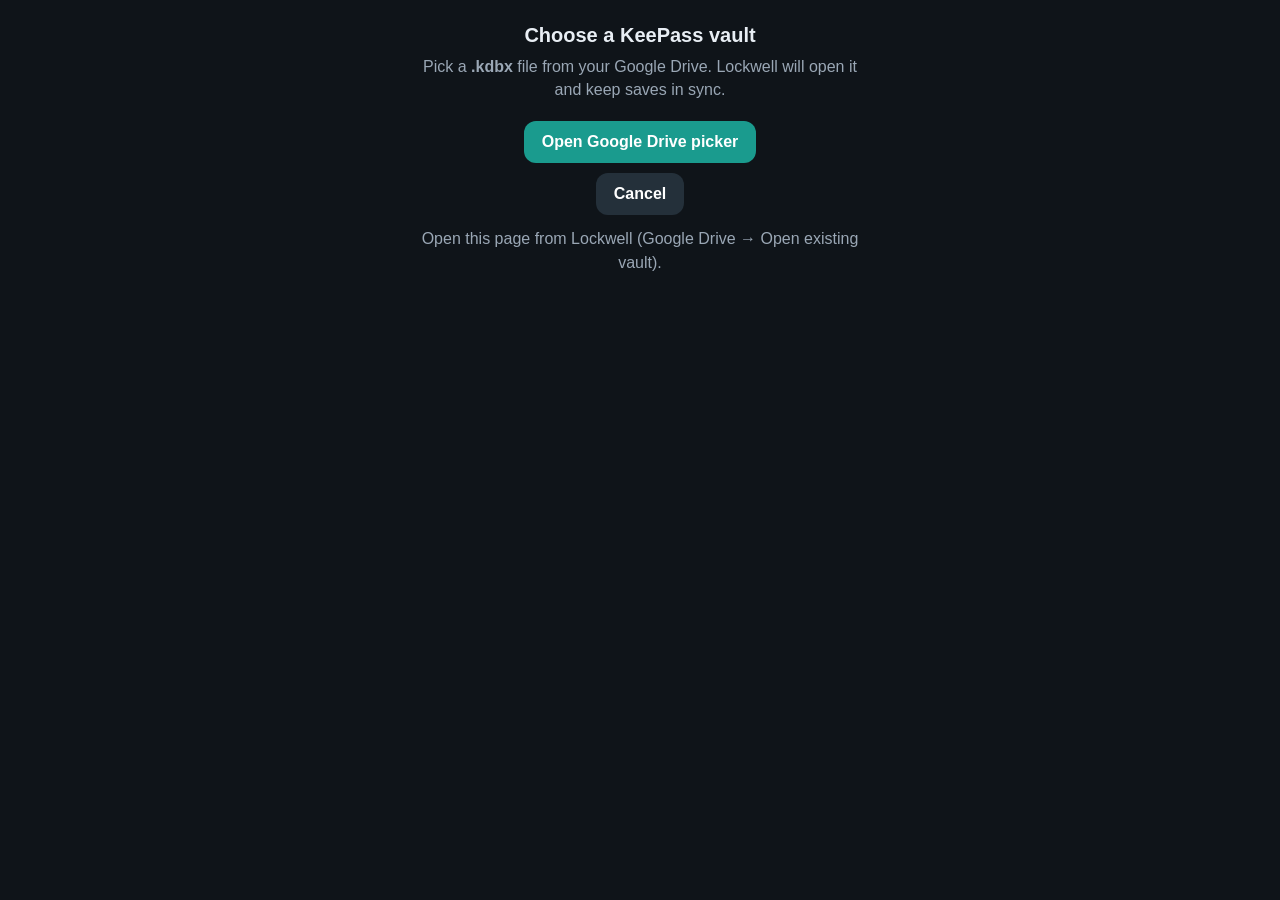
==== drive-picker/index.html @ cf8a75f2 "Add Google Drive picker page for Lockwell Safari handoff. Co-authored-by: Cursor <cursoragent@cursor" ====
<!DOCTYPE html>
<html lang="en">
<head>
  <meta charset="utf-8" />
  <meta name="viewport" content="width=device-width, initial-scale=1" />
  <title>Lockwell — Choose Drive vault</title>
  <style>
    body {
      margin: 0;
      font-family: -apple-system, BlinkMacSystemFont, "Segoe UI", sans-serif;
      background: #0f1419;
      color: #e8eef4;
      min-height: 100vh;
      display: flex;
      flex-direction: column;
      align-items: center;
      justify-content: flex-start;
      padding: 24px 16px;
      box-sizing: border-box;
    }
    h1 { font-size: 1.25rem; font-weight: 600; margin: 0 0 8px; }
    p { color: #9aa7b5; margin: 0 0 20px; text-align: center; max-width: 28rem; line-height: 1.45; }
    #status { color: #9aa7b5; margin-top: 12px; }
    button {
      appearance: none;
      border: 0;
      border-radius: 12px;
      padding: 12px 18px;
      font-size: 1rem;
      font-weight: 600;
      background: #1a9b8e;
      color: #fff;
      cursor: pointer;
    }
    button.secondary { background: #24303a; margin-top: 10px; }
    .err { color: #ff8a80; }
  </style>
  <script src="https://apis.google.com/js/api.js"></script>
</head>
<body>
  <h1>Choose a KeePass vault</h1>
  <p>Pick a <strong>.kdbx</strong> file from your Google Drive. Lockwell will open it and keep saves in sync.</p>
  <button type="button" id="pick">Open Google Drive picker</button>
  <button type="button" id="cancel" class="secondary">Cancel</button>
  <p id="status">Loading…</p>
  <script>
(function () {
  var RETURN = 'com.lockwell.app://drive-picker';
  var hash = location.hash ? location.hash.slice(1) : '';
  var params = new URLSearchParams(hash);
  var token = params.get('access_token') || '';
  var apiKey = params.get('api_key') || '';
  var appId = params.get('app_id') || '375269897047';
  // Drop secrets from the address bar after reading (fragment never hit the server).
  if (history.replaceState) {
    history.replaceState(null, '', location.pathname + location.search);
  }

  var statusEl = document.getElementById('status');
  function setStatus(msg, isErr) {
    statusEl.textContent = msg;
    statusEl.className = isErr ? 'err' : '';
  }
  function goBack(qs) {
    window.location.href = RETURN + (qs ? ('?' + qs) : '');
  }

  document.getElementById('cancel').onclick = function () {
    goBack('cancel=1');
  };

  if (!token || !apiKey) {
    setStatus('Open this page from Lockwell (Google Drive → Open existing vault).', true);
    document.getElementById('pick').disabled = true;
    return;
  }

  setStatus('Ready — tap the button to browse Google Drive.');

  function onPicked(data) {
    if (data.action === google.picker.Action.PICKED && data.docs && data.docs[0]) {
      var d = data.docs[0];
      var name = d.name || 'vault.kdbx';
      goBack(
        'id=' + encodeURIComponent(d.id) +
        '&name=' + encodeURIComponent(name)
      );
    } else if (data.action === google.picker.Action.CANCEL) {
      goBack('cancel=1');
    }
  }

  function createPicker() {
    try {
      var view = new google.picker.DocsView(google.picker.ViewId.DOCS)
        .setIncludeFolders(true)
        .setSelectFolderEnabled(false)
        .setOwnedByMe(true)
        .setMode(google.picker.DocsViewMode.LIST);
      var picker = new google.picker.PickerBuilder()
        .addView(view)
        .setOAuthToken(token)
        .setDeveloperKey(apiKey)
        .setAppId(appId)
        .setOrigin(window.location.protocol + '//' + window.location.host)
        .setCallback(onPicked)
        .setTitle('Choose a KeePass .kdbx')
        .build();
      picker.setVisible(true);
      setStatus('Pick your .kdbx vault…');
    } catch (e) {
      setStatus((e && e.message) || 'Could not open Google Drive picker.', true);
    }
  }

  document.getElementById('pick').onclick = function () {
    setStatus('Opening Google Drive…');
    gapi.load('picker', { callback: createPicker });
  };

  // Auto-open picker once scripts are ready.
  gapi.load('picker', {
    callback: function () {
      setStatus('Ready — opening Google Drive…');
      createPicker();
    },
  });
})();
  </script>
</body>
</html>
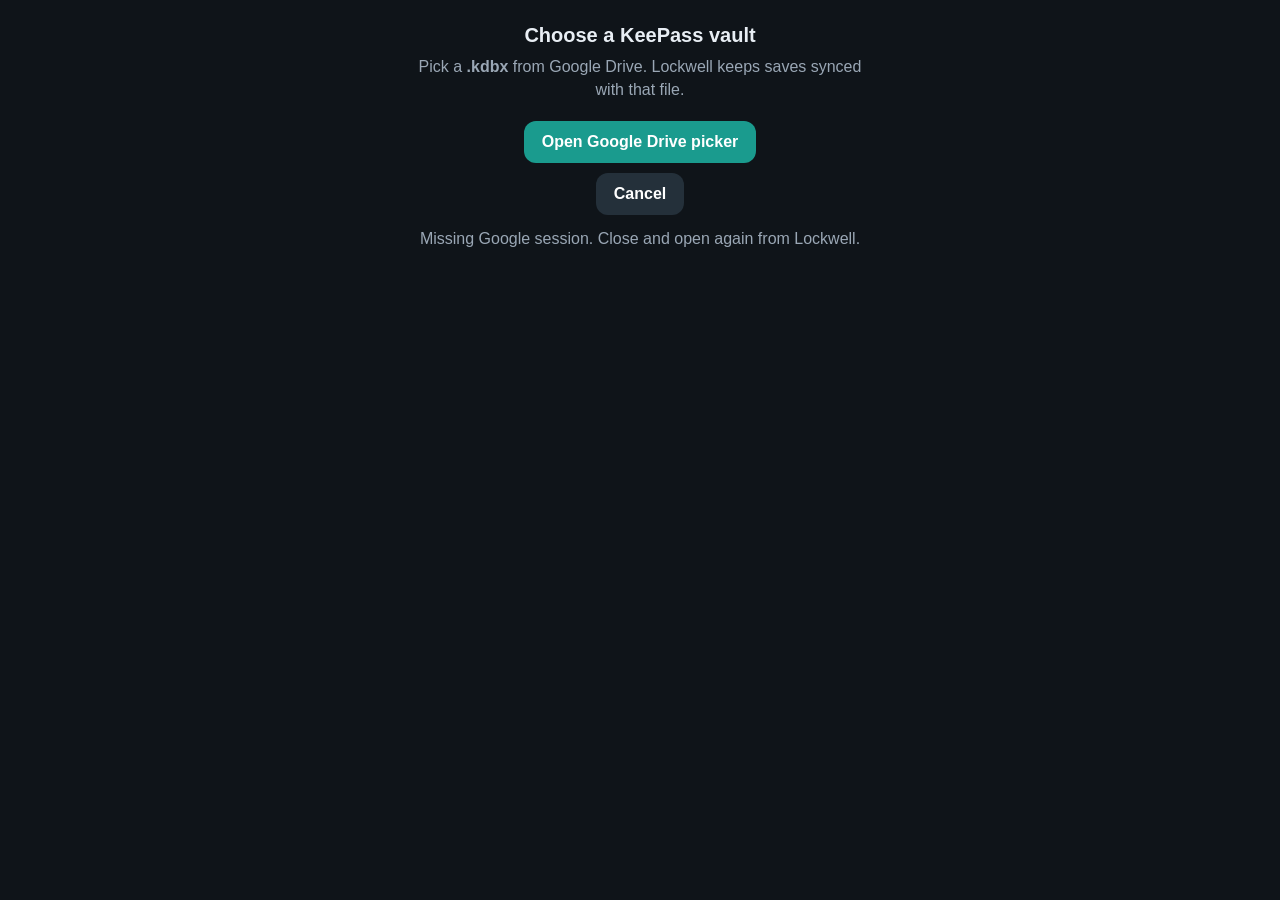
==== commit 0f3f1a40: "Drive picker: OAuth-token-only, query params, block account UI. Co-authored-by: Cursor <cursoragent@" ====
--- a/drive-picker/index.html
+++ b/drive-picker/index.html
@@ -20,7 +20,7 @@
     }
     h1 { font-size: 1.25rem; font-weight: 600; margin: 0 0 8px; }
     p { color: #9aa7b5; margin: 0 0 20px; text-align: center; max-width: 28rem; line-height: 1.45; }
-    #status { color: #9aa7b5; margin-top: 12px; }
+    #status { color: #9aa7b5; margin-top: 12px; text-align: center; max-width: 28rem; }
     button {
       appearance: none;
       border: 0;
@@ -39,21 +39,24 @@
 </head>
 <body>
   <h1>Choose a KeePass vault</h1>
-  <p>Pick a <strong>.kdbx</strong> file from your Google Drive. Lockwell will open it and keep saves in sync.</p>
+  <p>Pick a <strong>.kdbx</strong> from Google Drive. Lockwell keeps saves synced with that file.</p>
   <button type="button" id="pick">Open Google Drive picker</button>
   <button type="button" id="cancel" class="secondary">Cancel</button>
   <p id="status">Loading…</p>
   <script>
 (function () {
   var RETURN = 'com.lockwell.app://drive-picker';
-  var hash = location.hash ? location.hash.slice(1) : '';
-  var params = new URLSearchParams(hash);
-  var token = params.get('access_token') || '';
-  var apiKey = params.get('api_key') || '';
-  var appId = params.get('app_id') || '375269897047';
-  // Drop secrets from the address bar after reading (fragment never hit the server).
+  var hashParams = new URLSearchParams(location.hash ? location.hash.slice(1) : '');
+  var queryParams = new URLSearchParams(location.search || '');
+  function param(name) {
+    return hashParams.get(name) || queryParams.get(name) || '';
+  }
+  var token = param('access_token');
+  var apiKey = param('api_key');
+  var appId = param('app_id') || '375269897047';
+  // Strip secrets from the address bar after reading.
   if (history.replaceState) {
-    history.replaceState(null, '', location.pathname + location.search);
+    history.replaceState(null, '', location.pathname);
   }
 
   var statusEl = document.getElementById('status');
@@ -61,8 +64,17 @@
     statusEl.textContent = msg;
     statusEl.className = isErr ? 'err' : '';
   }
+  function postNative(msg) {
+    try {
+      if (window.ReactNativeWebView && window.ReactNativeWebView.postMessage) {
+        window.ReactNativeWebView.postMessage(JSON.stringify(msg));
+      }
+    } catch (e) {}
+  }
   function goBack(qs) {
-    window.location.href = RETURN + (qs ? ('?' + qs) : '');
+    var url = RETURN + (qs ? ('?' + qs) : '');
+    postNative({ type: 'redirect', url: url });
+    window.location.href = url;
   }
 
   document.getElementById('cancel').onclick = function () {
@@ -70,21 +82,17 @@
   };
 
   if (!token || !apiKey) {
-    setStatus('Open this page from Lockwell (Google Drive → Open existing vault).', true);
+    setStatus('Missing Google session. Close and open again from Lockwell.', true);
+    postNative({ type: 'error', message: 'missing_token' });
     document.getElementById('pick').disabled = true;
     return;
   }
-
-  setStatus('Ready — tap the button to browse Google Drive.');
 
   function onPicked(data) {
     if (data.action === google.picker.Action.PICKED && data.docs && data.docs[0]) {
       var d = data.docs[0];
       var name = d.name || 'vault.kdbx';
-      goBack(
-        'id=' + encodeURIComponent(d.id) +
-        '&name=' + encodeURIComponent(name)
-      );
+      goBack('id=' + encodeURIComponent(d.id) + '&name=' + encodeURIComponent(name));
     } else if (data.action === google.picker.Action.CANCEL) {
       goBack('cancel=1');
     }
@@ -92,24 +100,29 @@
 
   function createPicker() {
     try {
+      // OAuth token only — do not trigger Google account cookie UI.
       var view = new google.picker.DocsView(google.picker.ViewId.DOCS)
         .setIncludeFolders(true)
         .setSelectFolderEnabled(false)
-        .setOwnedByMe(true)
         .setMode(google.picker.DocsViewMode.LIST);
       var picker = new google.picker.PickerBuilder()
         .addView(view)
+        .enableFeature(google.picker.Feature.NAV_HIDDEN)
         .setOAuthToken(token)
         .setDeveloperKey(apiKey)
         .setAppId(appId)
-        .setOrigin(window.location.protocol + '//' + window.location.host)
+        .setOrigin(window.location.origin)
         .setCallback(onPicked)
         .setTitle('Choose a KeePass .kdbx')
+        .setSize(Math.min(window.innerWidth, 1051), Math.min(window.innerHeight - 40, 650))
         .build();
       picker.setVisible(true);
       setStatus('Pick your .kdbx vault…');
+      postNative({ type: 'ready' });
     } catch (e) {
-      setStatus((e && e.message) || 'Could not open Google Drive picker.', true);
+      var msg = (e && e.message) || 'Could not open Google Drive picker.';
+      setStatus(msg, true);
+      postNative({ type: 'error', message: msg });
     }
   }
 
@@ -118,10 +131,9 @@
     gapi.load('picker', { callback: createPicker });
   };
 
-  // Auto-open picker once scripts are ready.
   gapi.load('picker', {
     callback: function () {
-      setStatus('Ready — opening Google Drive…');
+      setStatus('Opening Google Drive…');
       createPicker();
     },
   });
